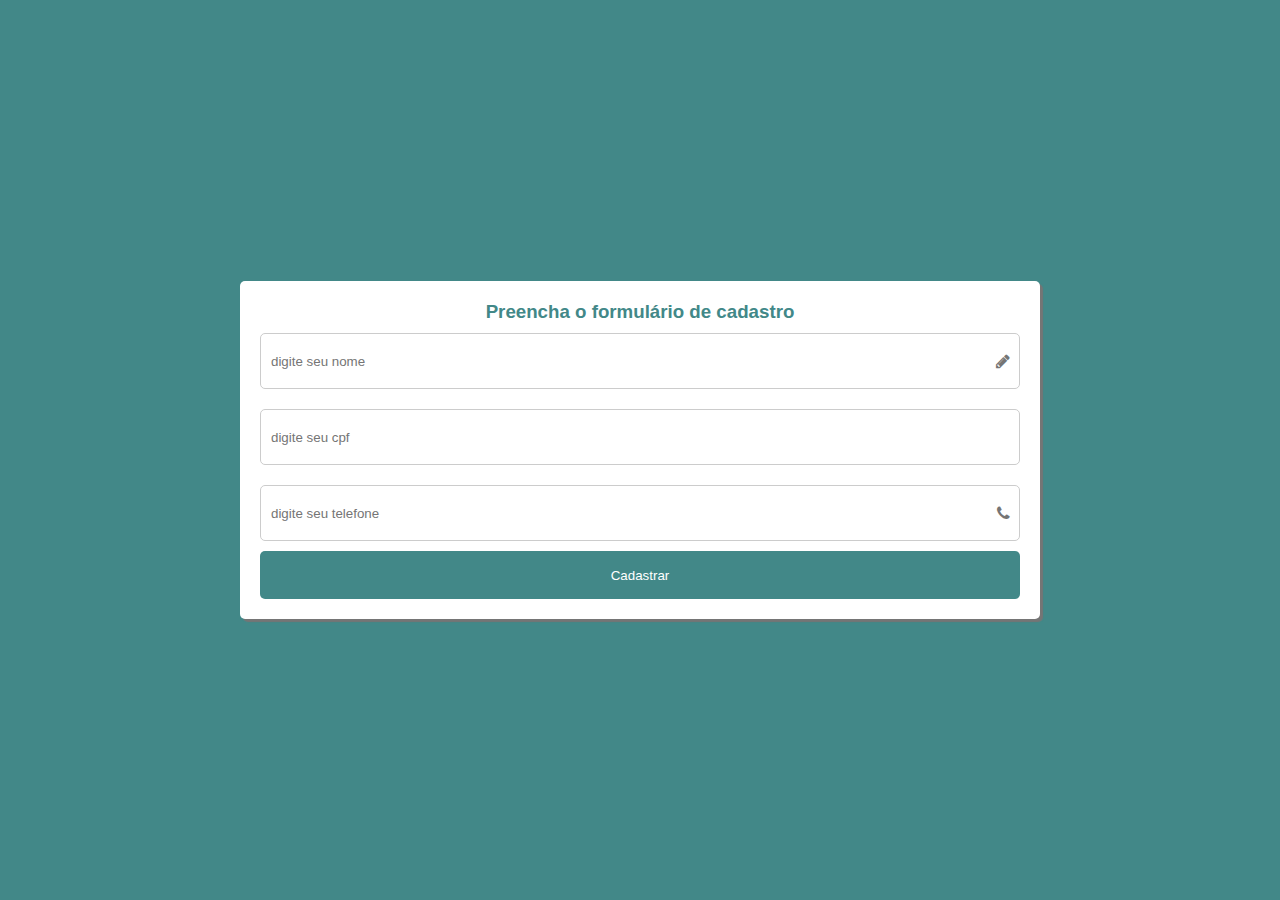
==== form.html @ 69fe4cc1 "Adicionando tela formulario de cadastro e icons" ====
<!DOCTYPE html>
<html lang="en">
<head>
    <meta charset="UTF-8">
    <meta http-equiv="X-UA-Compatible" content="IE=edge">
    <meta name="viewport" content="width=device-width, initial-scale=1.0">
    <title>formulario de cadastro</title>
    <link rel="stylesheet" href="style.css">
    <link rel="stylesheet" href="https://stackpath.bootstrapcdn.com/font-awesome/4.7.0/css/font-awesome.min.css">
</head>
<body>
    <form>
        <h3>Preencha o formulário de cadastro</h3>
        <div class="user">
            <input type="text" name="nome" placeholder="digite seu nome" required>
            <i class="fa fa-pencil" aria-hidden="true"></i>
        </div>
        <div class="cpf">
            <input type="text" name="cpf" placeholder="digite seu cpf" required>
        </div>
        <div class="tel">
            <input type="text" name="fone" placeholder="digite seu telefone" required>
            <i class="fa fa-phone" aria-hidden="true"></i>
        </div>
        
        <input type="button" name="acao" value="Cadastrar">
        <br>
        
        
    </form>
</body>
</html>
---- style.css ----
*{
    margin: 0;
    padding: 0;
    box-sizing: border-box;
    font-family: 'Lucida Sans', 'Lucida Sans Regular', 'Lucida Grande', 'Lucida Sans Unicode', Geneva, Verdana, sans-serif;
}
:root {
    
    --primary-color:rgb(66, 136, 136);
    --secundary-color:rgb(102, 160, 160); 
    --shadow-color:#757575;
}

body{
    background-color:var(--primary-color);
}
form {
    background-color: white;
    max-width: 50rem;
    width: 70%;
    padding: 20px;
    border-radius: 5px;
    box-shadow: 3px 3px 1px 0px;
    color: var(--shadow-color);

    position: absolute;
    left: 50%;
    top: 50%;
    transform: translate(-50%, -50%);
    /* definindo no meio da tela */
}

.password,
.email,
.user,
.tel  {
    display: flex;
    flex-direction: row;
    align-items: center;
    justify-content: center;
}
input{
    border-radius: 5px;
}

h3{
    text-align: center;
    color: var(--primary-color);
}

form input[type=text],
form input[type=password] {
    width: 100%;
    height: 3.5rem;
    border: 1px solid #ccc;
    padding-left: 10px;
    margin: 10px 0;
}

form input[type=button]{
    width: 100%;
    height: 3rem;
    cursor:pointer;
    background-color: var(--primary-color);
    color: white;
    border: 0;
}
form input[type=button]:hover{
    background-color:var(--secundary-color);
}

p {
    color: var(--shadow-color);
    margin-top: 10px;
}

a {
    font-weight: bold;
    text-decoration: none;
}
a:hover {
    color:rgb(134, 14, 247) ;
}
.fa-eye,
.fa-envelope,
.fa-pencil,
 .fa-phone
{
   position: absolute;
   right: 30px;
    cursor: pointer;
    color: #757575;

}
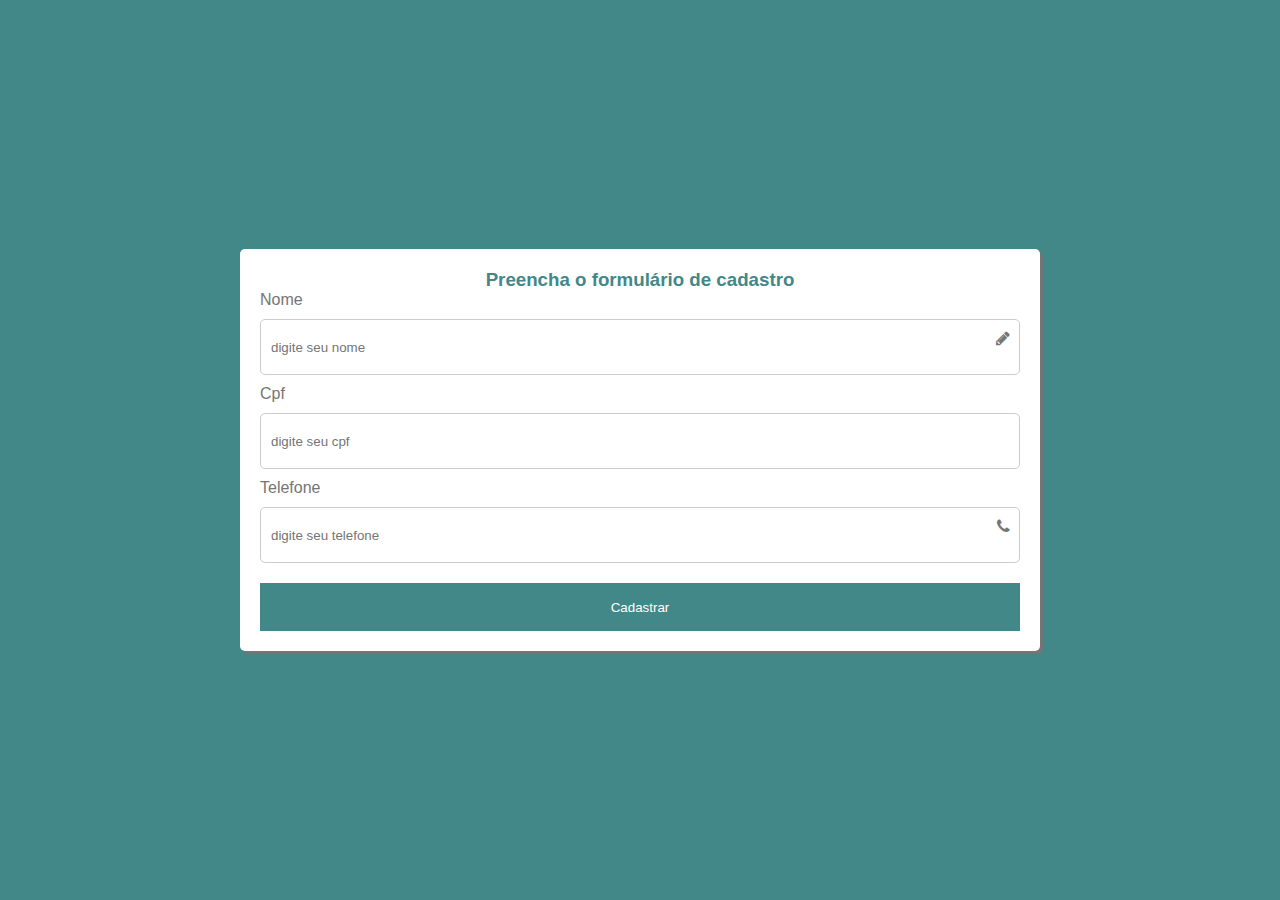
==== commit cb724a1c: "Adicionando validações ao formulário" ====
--- a/form.html
+++ b/form.html
@@ -11,22 +11,33 @@
 <body>
     <form>
         <h3>Preencha o formulário de cadastro</h3>
+        <div id="msgError">
+
+        </div>
+        <div id="msgSuccess">
+            
+        </div>
+
         <div class="user">
-            <input type="text" name="nome" placeholder="digite seu nome" required>
+            <label for="nome" id="labelNome">Nome</label>
+            <input type="text" id="nome" name="nome" placeholder="digite seu nome" required>
             <i class="fa fa-pencil" aria-hidden="true"></i>
         </div>
         <div class="cpf">
-            <input type="text" name="cpf" placeholder="digite seu cpf" required>
+            <label for="nome" id="labelCpf">Cpf</label>
+            <input type="text" id="cpf" name="cpf" placeholder="digite seu cpf" required>
         </div>
         <div class="tel">
-            <input type="text" name="fone" placeholder="digite seu telefone" required>
+            <label for="nome" id="labelFone">Telefone</label>
+            <input type="text" id="fone" name="fone" placeholder="digite seu telefone" required>
             <i class="fa fa-phone" aria-hidden="true"></i>
         </div>
         
-        <input type="button" name="acao" value="Cadastrar">
-        <br>
+       
+        <button id="btn-cad" onclick="cadastrar()">Cadastrar</button>
         
         
     </form>
+    <script src="main.js"></script>
 </body>
 </html>--- a/style.css
+++ b/style.css
@@ -1,94 +1,123 @@
-*{
-    margin: 0;
-    padding: 0;
-    box-sizing: border-box;
-    font-family: 'Lucida Sans', 'Lucida Sans Regular', 'Lucida Grande', 'Lucida Sans Unicode', Geneva, Verdana, sans-serif;
+* {
+  margin: 0;
+  padding: 0;
+  box-sizing: border-box;
+  font-family: "Lucida Sans", "Lucida Sans Regular", "Lucida Grande",
+    "Lucida Sans Unicode", Geneva, Verdana, sans-serif;
 }
 :root {
-    
-    --primary-color:rgb(66, 136, 136);
-    --secundary-color:rgb(102, 160, 160); 
-    --shadow-color:#757575;
+  --primary-color: rgb(66, 136, 136);
+  --secundary-color: rgb(102, 160, 160);
+  --shadow-color: #757575;
 }
 
-body{
-    background-color:var(--primary-color);
+body {
+  background-color: var(--primary-color);
 }
 form {
-    background-color: white;
-    max-width: 50rem;
-    width: 70%;
-    padding: 20px;
-    border-radius: 5px;
-    box-shadow: 3px 3px 1px 0px;
-    color: var(--shadow-color);
+  background-color: white;
+  max-width: 50rem;
+  width: 70%;
+  padding: 20px;
+  border-radius: 5px;
+  box-shadow: 3px 3px 1px 0px;
+  color: var(--shadow-color);
 
-    position: absolute;
-    left: 50%;
-    top: 50%;
-    transform: translate(-50%, -50%);
-    /* definindo no meio da tela */
+  position: absolute;
+  left: 50%;
+  top: 50%;
+  transform: translate(-50%, -50%);
+  /* definindo no meio da tela */
 }
 
 .password,
 .email,
 .user,
-.tel  {
-    display: flex;
-    flex-direction: row;
-    align-items: center;
-    justify-content: center;
+.tel {
+  display: flex;
+  flex-direction: column;
+  align-items: flex-start;
+  justify-content: center;
 }
-input{
-    border-radius: 5px;
+input {
+  border-radius: 5px;
 }
 
-h3{
-    text-align: center;
-    color: var(--primary-color);
+h3 {
+  text-align: center;
+  color: var(--primary-color);
 }
 
-form input[type=text],
-form input[type=password] {
-    width: 100%;
-    height: 3.5rem;
-    border: 1px solid #ccc;
-    padding-left: 10px;
-    margin: 10px 0;
+form input[type="text"],
+form input[type="password"] {
+  width: 100%;
+  height: 3.5rem;
+  border: 1px solid #ccc;
+  padding-left: 10px;
+  margin: 10px 0;
 }
 
-form input[type=button]{
-    width: 100%;
-    height: 3rem;
-    cursor:pointer;
-    background-color: var(--primary-color);
-    color: white;
-    border: 0;
+form input[type="button"] {
+  width: 100%;
+  height: 3rem;
+  cursor: pointer;
+  background-color: var(--primary-color);
+  color: white;
+  border: 0;
+  margin-top: 10px;
 }
-form input[type=button]:hover{
-    background-color:var(--secundary-color);
+#btn-cad {
+  width: 100%;
+  height: 3rem;
+  cursor: pointer;
+  background-color: var(--primary-color);
+  color: white;
+  border: 0;
+  margin-top: 10px;
+}
+form input[type="button"]:hover {
+  background-color: var(--secundary-color);
+}
+
+#btn-cad:hover {
+  background-color: var(--secundary-color);
 }
 
 p {
-    color: var(--shadow-color);
-    margin-top: 10px;
+  color: var(--shadow-color);
+  margin-top: 10px;
 }
 
 a {
-    font-weight: bold;
-    text-decoration: none;
+  font-weight: bold;
+  text-decoration: none;
 }
 a:hover {
-    color:rgb(134, 14, 247) ;
+  color: rgb(134, 14, 247);
 }
 .fa-eye,
 .fa-envelope,
 .fa-pencil,
- .fa-phone
-{
-   position: absolute;
-   right: 30px;
-    cursor: pointer;
-    color: #757575;
+.fa-phone {
+  position: absolute;
+  right: 30px;
+  cursor: pointer;
+  color: #757575;
+}
 
-}+#msgError {
+  text-align: center;
+  color: #ff0000;
+  background-color: #ffbbbb;
+  padding: 10px;
+  border-radius: 4px;
+  display: none;
+}
+#msgSuccess {
+  text-align: center;
+  color: #00bb00;
+  background-color: #bbffbe;
+  padding: 10px;
+  border-radius: 4px;
+  display: none;
+}
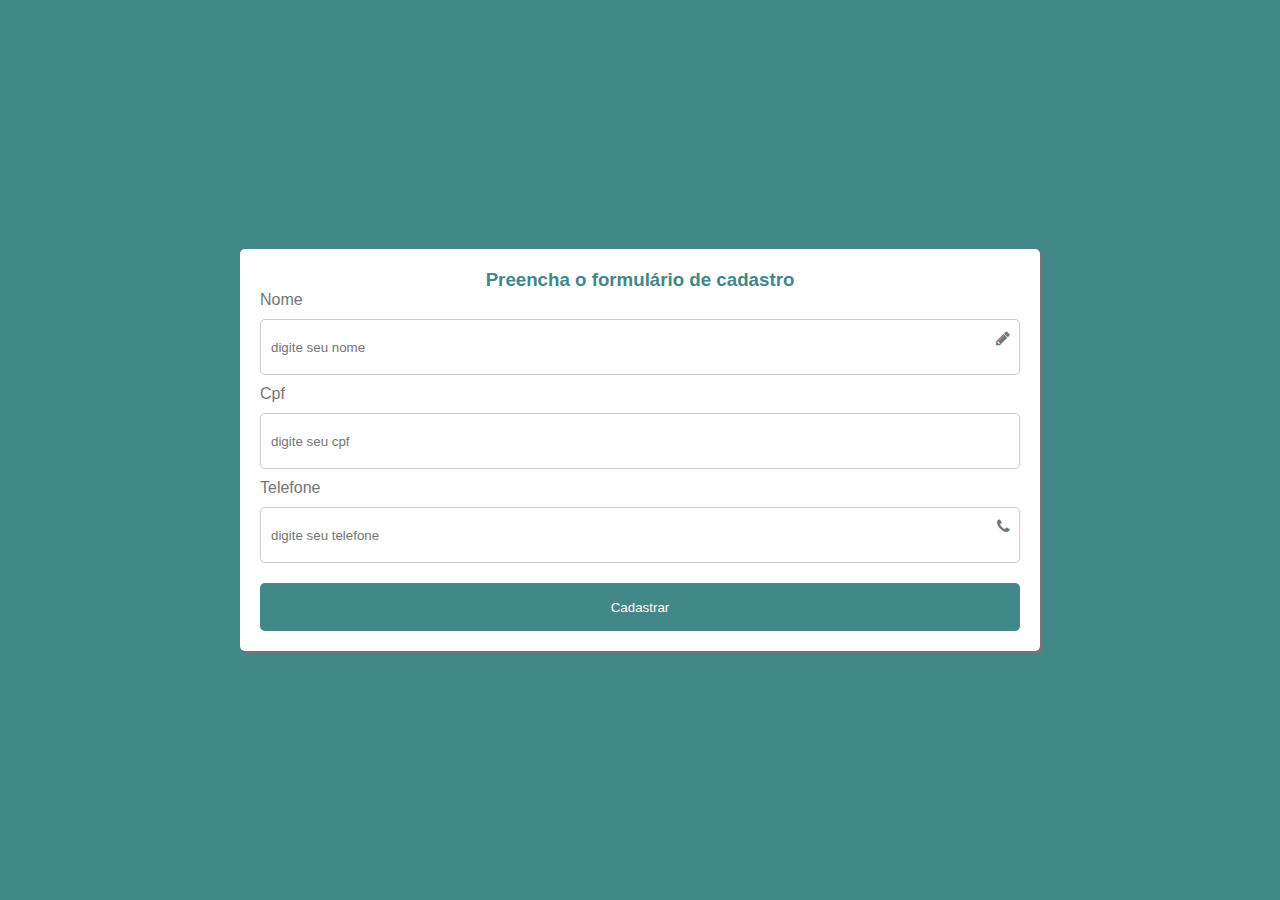
==== commit 9b1d4b74: "Adicionando funçoes js e tela home" ====
--- a/form.html
+++ b/form.html
@@ -1,43 +1,57 @@
 <!DOCTYPE html>
 <html lang="en">
-<head>
-    <meta charset="UTF-8">
-    <meta http-equiv="X-UA-Compatible" content="IE=edge">
-    <meta name="viewport" content="width=device-width, initial-scale=1.0">
+  <head>
+    <meta charset="UTF-8" />
+    <meta http-equiv="X-UA-Compatible" content="IE=edge" />
+    <meta name="viewport" content="width=device-width, initial-scale=1.0" />
     <title>formulario de cadastro</title>
-    <link rel="stylesheet" href="style.css">
-    <link rel="stylesheet" href="https://stackpath.bootstrapcdn.com/font-awesome/4.7.0/css/font-awesome.min.css">
-</head>
-<body>
+    <link rel="stylesheet" href="style.css" />
+    <link
+      rel="stylesheet"
+      href="https://stackpath.bootstrapcdn.com/font-awesome/4.7.0/css/font-awesome.min.css"
+    />
+  </head>
+  <body>
     <form>
-        <h3>Preencha o formulário de cadastro</h3>
-        <div id="msgError">
+      <h3>Preencha o formulário de cadastro</h3>
+      <div id="msgError"></div>
+      <div id="msgSuccess"></div>
 
-        </div>
-        <div id="msgSuccess">
-            
-        </div>
+      <div class="user">
+        <label for="nome" id="labelNome">Nome</label>
+        <input
+          type="text"
+          id="nome"
+          name="nome"
+          placeholder="digite seu nome"
+          required
+        />
+        <i class="fa fa-pencil" aria-hidden="true"></i>
+      </div>
+      <div class="cpf">
+        <label for="nome" id="labelCpf">Cpf</label>
+        <input
+          type="text"
+          id="cpf"
+          name="cpf"
+          placeholder="digite seu cpf"
+          required
+        />
+      </div>
+      <div class="tel">
+        <label for="nome" id="labelFone">Telefone</label>
+        <input
+          type="text"
+          id="fone"
+          name="fone"
+          placeholder="digite seu telefone"
+          required
+        />
+        <i class="fa fa-phone" aria-hidden="true"></i>
+      </div>
 
-        <div class="user">
-            <label for="nome" id="labelNome">Nome</label>
-            <input type="text" id="nome" name="nome" placeholder="digite seu nome" required>
-            <i class="fa fa-pencil" aria-hidden="true"></i>
-        </div>
-        <div class="cpf">
-            <label for="nome" id="labelCpf">Cpf</label>
-            <input type="text" id="cpf" name="cpf" placeholder="digite seu cpf" required>
-        </div>
-        <div class="tel">
-            <label for="nome" id="labelFone">Telefone</label>
-            <input type="text" id="fone" name="fone" placeholder="digite seu telefone" required>
-            <i class="fa fa-phone" aria-hidden="true"></i>
-        </div>
-        
-       
-        <button id="btn-cad" onclick="cadastrar()">Cadastrar</button>
-        
-        
+      <button id="btn-cad" onclick="cadastrar()">Cadastrar</button>
     </form>
     <script src="main.js"></script>
-</body>
-</html>+  </body>
+</html>
--- a/style.css
+++ b/style.css
@@ -1,3 +1,4 @@
+/* configuraçoes gerais */
 * {
   margin: 0;
   padding: 0;
@@ -11,9 +12,11 @@
   --shadow-color: #757575;
 }
 
-body {
+/* corpo da pagina e formularios */
+body, #home {
   background-color: var(--primary-color);
 }
+
 form {
   background-color: white;
   max-width: 50rem;
@@ -43,11 +46,6 @@
   border-radius: 5px;
 }
 
-h3 {
-  text-align: center;
-  color: var(--primary-color);
-}
-
 form input[type="text"],
 form input[type="password"] {
   width: 100%;
@@ -56,16 +54,7 @@
   padding-left: 10px;
   margin: 10px 0;
 }
-
-form input[type="button"] {
-  width: 100%;
-  height: 3rem;
-  cursor: pointer;
-  background-color: var(--primary-color);
-  color: white;
-  border: 0;
-  margin-top: 10px;
-}
+/* buttons submit */
 #btn-cad {
   width: 100%;
   height: 3rem;
@@ -73,16 +62,23 @@
   background-color: var(--primary-color);
   color: white;
   border: 0;
+  border-radius: 5px;
   margin-top: 10px;
 }
-form input[type="button"]:hover {
+#btn-cad:hover 
+ {
   background-color: var(--secundary-color);
 }
 
-#btn-cad:hover {
-  background-color: var(--secundary-color);
+/* titulos, subtitulos , paragrafos , tags*/
+h3 {
+  text-align: center;
+  color: var(--primary-color);
 }
 
+h1 {
+  color: white;
+}
 p {
   color: var(--shadow-color);
   margin-top: 10px;
@@ -95,6 +91,8 @@
 a:hover {
   color: rgb(134, 14, 247);
 }
+
+/* icones de estilo */
 .fa-eye,
 .fa-envelope,
 .fa-pencil,
@@ -104,7 +102,7 @@
   cursor: pointer;
   color: #757575;
 }
-
+/* mensagens de alerta */
 #msgError {
   text-align: center;
   color: #ff0000;
